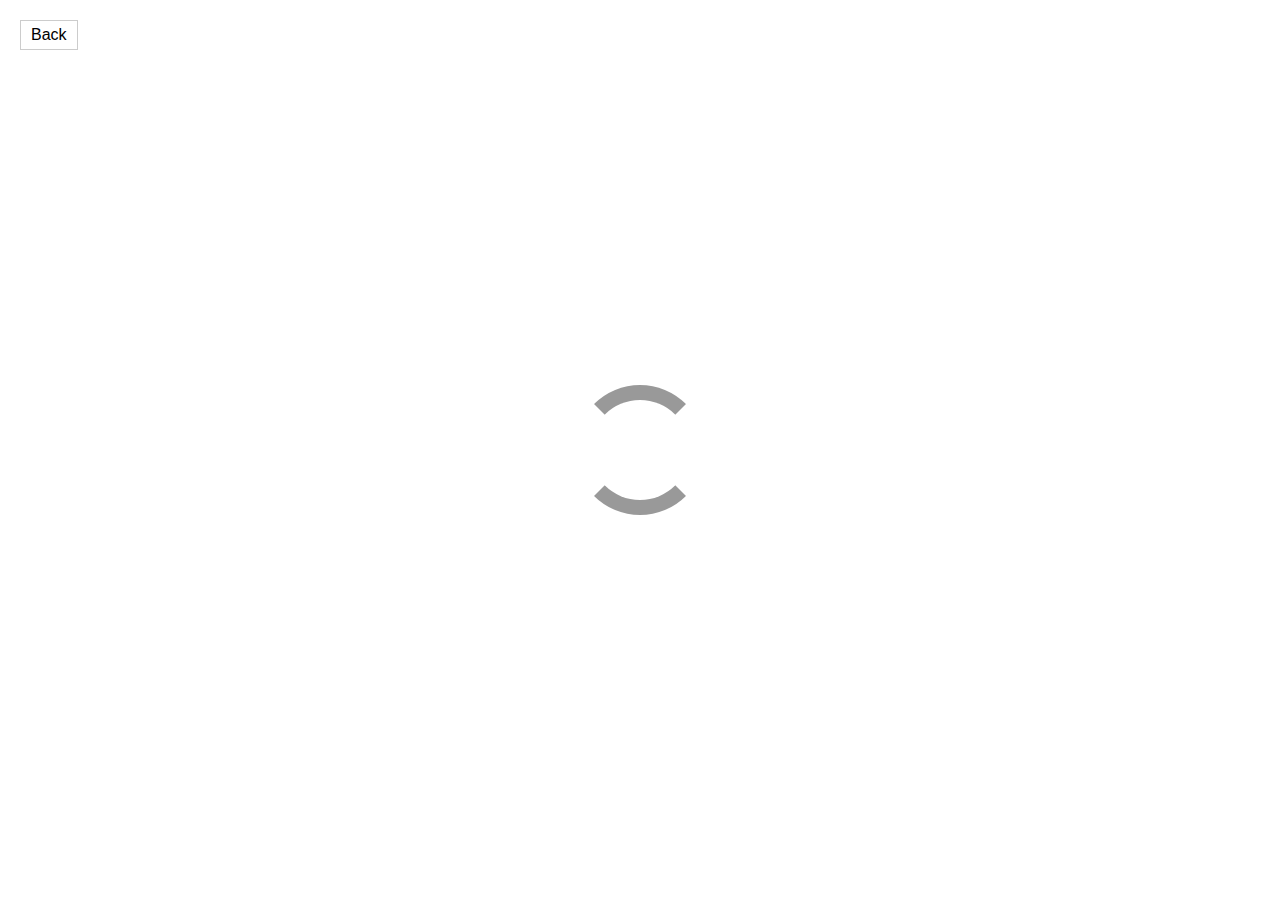
==== examples/90-gltf/90-gltf.html @ 4229c2b1 "update" ====
<!DOCTYPE html>
<html>
<head>
    <meta charset="utf-8">
    <meta name="viewport" content="width=device-width, initial-scale=1.0">

    <title>90 - Loading glTF files - JavaScript/WebGL 2.0 Examples</title>

    <link rel="stylesheet" type="text/css" href="../../common/style.css">

    <script type="text/javascript" src="../../lib/gl-matrix-min.js"></script>
    <script type="module" src="90-gltf.js"></script>
</head>
<body>
    <div class="fullscreen no-touch">
        <canvas></canvas>
    </div>
    <div class="overlay">
        <a class="back" href="../../index.html">Back</a>
    </div>
    <div class="fullscreen overlay loader-container">
        <div class="loader"></div>
    </div>
</body>
</html>
---- common/style.css ----
body, html {
    margin: 0;
    padding: 0;
}

* {
    font-family: sans-serif;
}

.fullscreen {
    width: 100vw;
    height: 100vh;
    overflow: hidden;
}

.fullscreen > * {
    width: 100%;
    height: 100%;
}

.overlay {
    position: fixed;
    left: 0;
    top: 0;
}

.no-touch {
    touch-action: none;
}

a.back {
    display: block;
    margin: 20px;
    padding: 5px 10px;
    background: #fff;
    border: 1px solid #ccc;
    cursor: pointer;
    text-decoration: none;
    color: #000;
}

a.back:hover {
    background: #ddd;
}

.loader-container {
    display: flex;
    align-items: center;
    justify-content: center;
}

.loader {
    width: 100px;
    height: 100px;

    border: 15px solid transparent;
    border-radius: 50%;
    border-top-color: #999;
    border-bottom-color: #999;

    animation: spin 2s ease-in-out infinite;
}

@keyframes spin {
    0% { transform: rotate(0deg); }
  100% { transform: rotate(1800deg); }
}
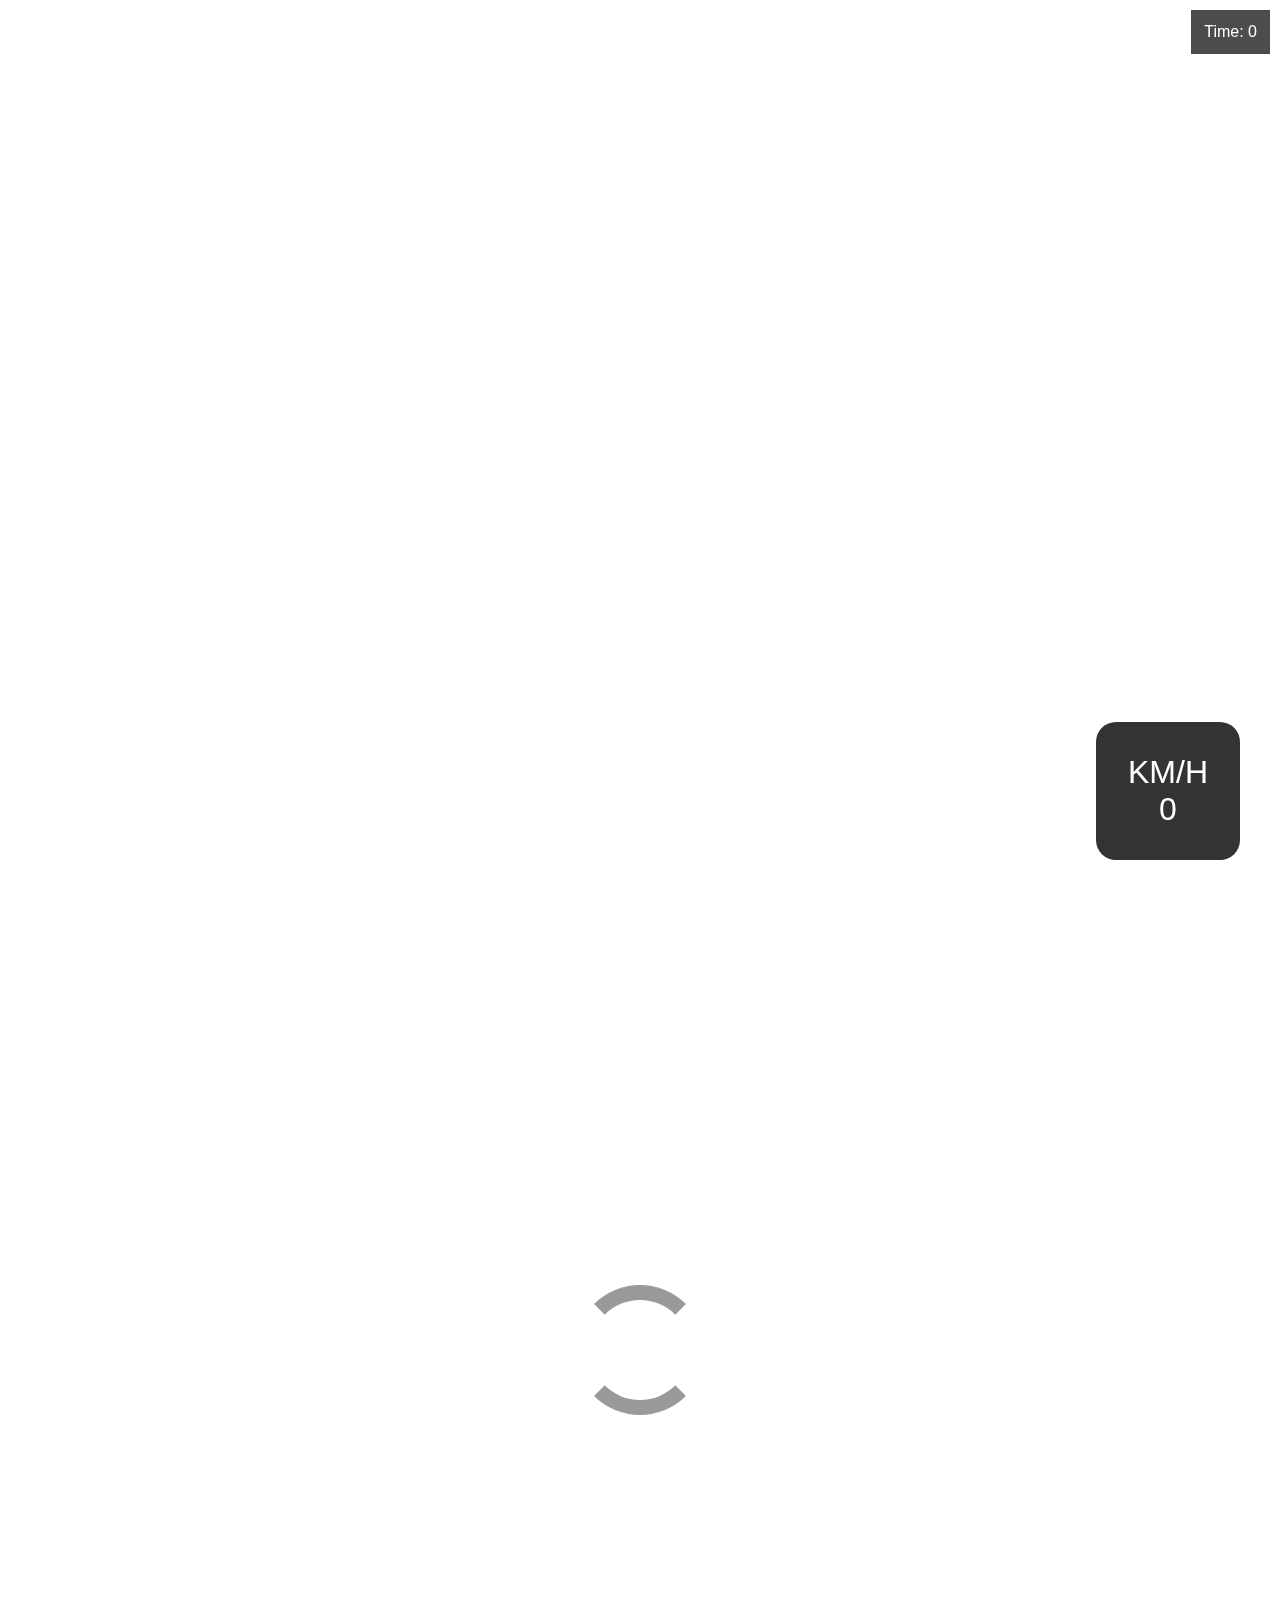
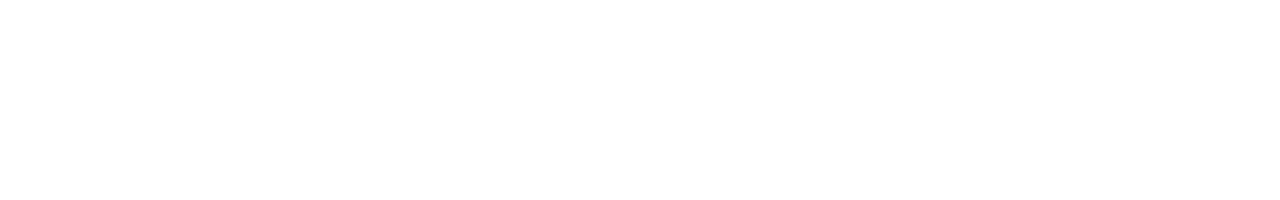
==== commit 091ecdca: "Updated overlay" ====
--- a/examples/90-gltf/90-gltf.html
+++ b/examples/90-gltf/90-gltf.html
@@ -15,8 +15,11 @@
     <div class="fullscreen no-touch">
         <canvas></canvas>
     </div>
-    <div class="overlay">
-        <a class="back" href="../../index.html">Back</a>
+    <div id="overlay">
+        <div>Time: <span id="time"></span></div>
+    </div>
+    <div id="overlay1">
+        <div><span>KM/H</span><br><span id="speed"></span></div>
     </div>
     <div class="fullscreen overlay loader-container">
         <div class="loader"></div>
--- a/common/style.css
+++ b/common/style.css
@@ -16,12 +16,6 @@
 .fullscreen > * {
     width: 100%;
     height: 100%;
-}
-
-.overlay {
-    position: fixed;
-    left: 0;
-    top: 0;
 }
 
 .no-touch {
@@ -65,3 +59,26 @@
     0% { transform: rotate(0deg); }
   100% { transform: rotate(1800deg); }
 }
+
+#overlay {
+  position: absolute;
+  right: 10px;
+  top: 10px;
+  background-color: rgba(0, 0, 0, 0.7);
+  color: white;
+  font-family: monospace;
+  padding: 1em;
+}
+
+#overlay1 {
+  position: absolute;
+  right: 40px;
+  bottom: 40px;
+  background-color: rgba(0, 0, 0, 0.8);
+  color: white;
+  font-family: monospace;
+  padding: 1em;
+  font-size: 2rem;
+  text-align: center;
+  border-radius: 20px;
+}
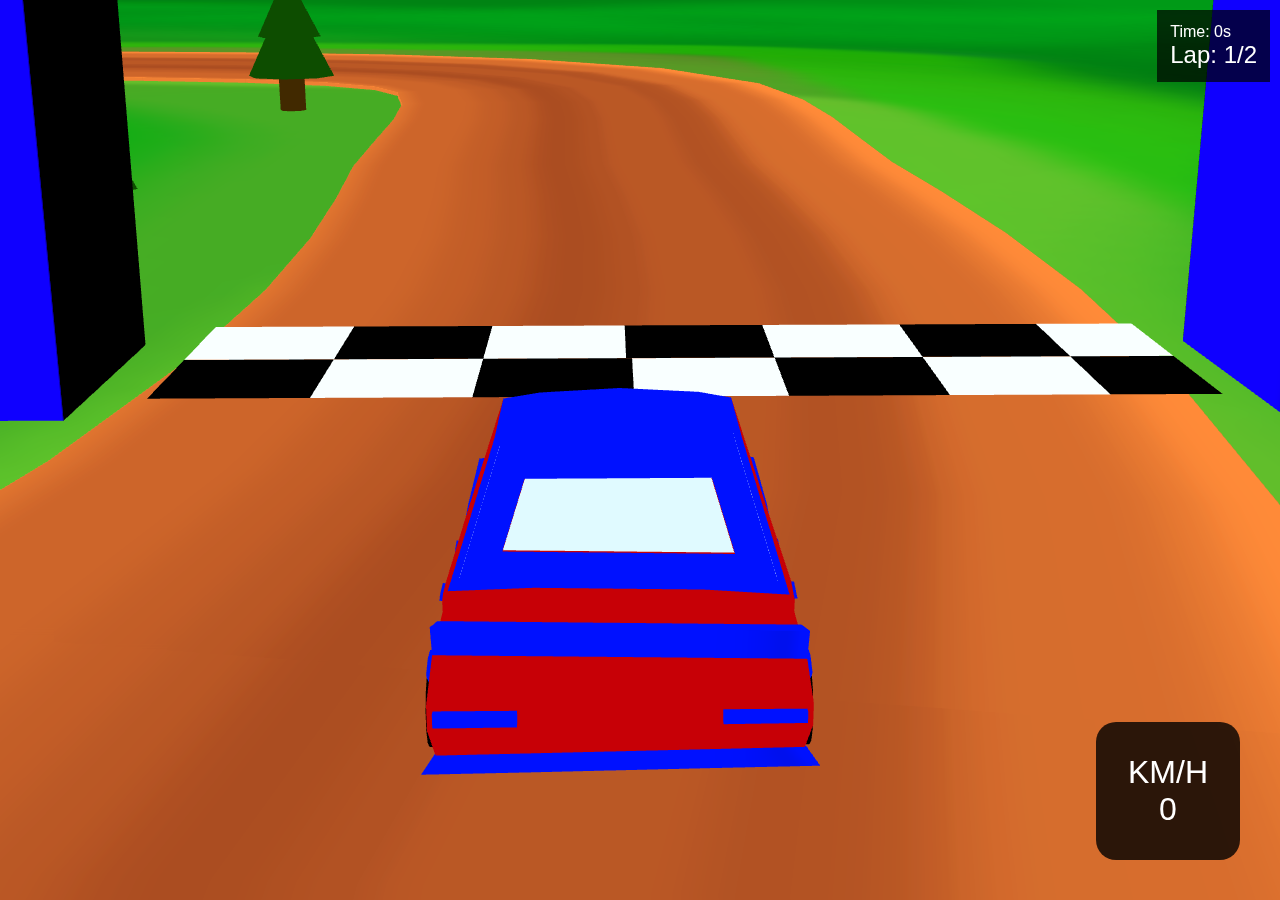
==== commit 83ca7a41: "Added checkpoints" ====
--- a/examples/90-gltf/90-gltf.html
+++ b/examples/90-gltf/90-gltf.html
@@ -17,6 +17,7 @@
     </div>
     <div id="overlay">
         <div>Time: <span id="time"></span></div>
+        <div class="bigger-text">Lap: <span id="lap"></span></div>
     </div>
     <div id="overlay1">
         <div><span>KM/H</span><br><span id="speed"></span></div>
--- a/common/style.css
+++ b/common/style.css
@@ -82,3 +82,7 @@
   text-align: center;
   border-radius: 20px;
 }
+
+.bigger-text{
+    font-size: 1.5rem;
+}
